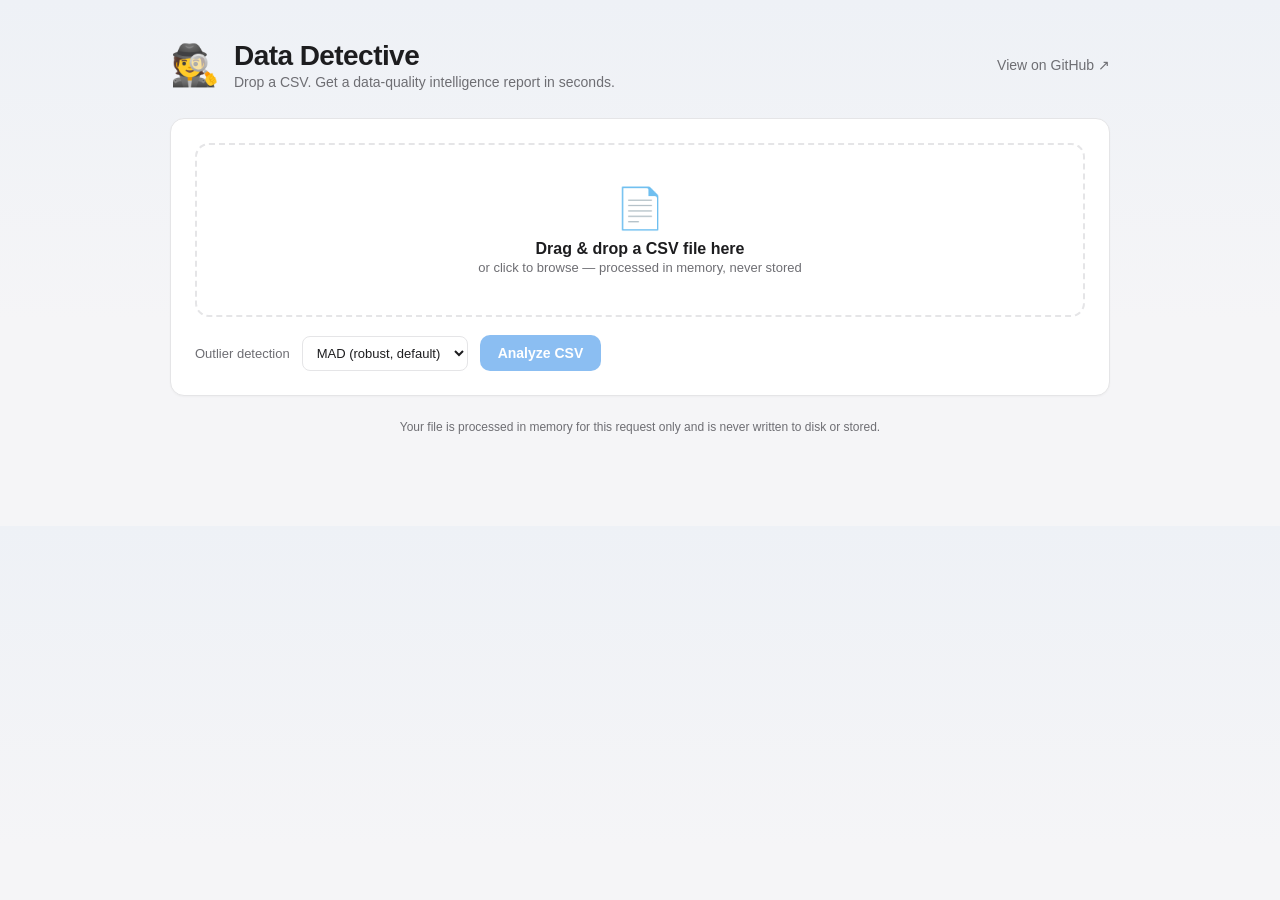
==== frontend/index.html @ d40b8b47 "feat: add dependency-free web frontend for the backend API Drag-and-drop CSV upload against /api/ana" ====
<!DOCTYPE html>
<html lang="en">
<head>
<meta charset="UTF-8" />
<meta name="viewport" content="width=device-width, initial-scale=1.0" />
<title>Data Detective — Instant CSV Intelligence</title>
<link rel="stylesheet" href="styles.css" />
</head>
<body>
<div class="shell">

  <header class="top">
    <div class="brand">
      <span class="brand-icon">🕵️</span>
      <div>
        <h1>Data Detective</h1>
        <p>Drop a CSV. Get a data-quality intelligence report in seconds.</p>
      </div>
    </div>
    <a class="link-muted" href="https://github.com/murs5l/data-detective" target="_blank" rel="noopener">
      View on GitHub ↗
    </a>
  </header>

  <section id="upload-section" class="card upload-card">
    <div id="dropzone" class="dropzone">
      <div class="dropzone-icon">📄</div>
      <p class="dropzone-title">Drag &amp; drop a CSV file here</p>
      <p class="dropzone-sub">or click to browse — processed in memory, never stored</p>
      <input id="file-input" type="file" accept=".csv,text/csv" hidden />
    </div>

    <div class="upload-options">
      <label for="outlier-method">Outlier detection</label>
      <select id="outlier-method">
        <option value="mad" selected>MAD (robust, default)</option>
        <option value="iqr">IQR (classic)</option>
      </select>
      <button id="analyze-btn" class="btn btn-primary" disabled>Analyze CSV</button>
      <span id="selected-filename" class="filename"></span>
    </div>

    <p id="error-banner" class="error-banner" hidden></p>
  </section>

  <section id="loading" class="card loading-card" hidden>
    <div class="spinner"></div>
    <p>Profiling your data…</p>
  </section>

  <section id="results" class="results" hidden>

    <div class="card insights-card">
      <div class="card-header">
        <h2>🧠 Insights</h2>
        <div class="actions">
          <button id="download-json" class="btn btn-ghost">Download JSON</button>
          <button id="download-html" class="btn btn-ghost">Download HTML report</button>
        </div>
      </div>
      <ul id="insights-list" class="insights-list"></ul>
    </div>

    <div class="stat-grid" id="stat-grid"></div>

    <div class="grid-2">
      <div class="card">
        <h2>🔗 Correlation Heatmap</h2>
        <div id="heatmap-wrap" class="heatmap-wrap"></div>
      </div>
      <div class="card">
        <h2>📊 Distributions</h2>
        <div id="histograms" class="histograms"></div>
      </div>
    </div>

    <details class="card details-card">
      <summary>🔬 Full technical report</summary>
      <div class="tech-grid">
        <div class="tech-box">
          <h3>Column types</h3>
          <div id="tech-column-types"></div>
        </div>
        <div class="tech-box">
          <h3>Missing values (%)</h3>
          <div id="tech-missing"></div>
        </div>
        <div class="tech-box">
          <h3>Outliers (MAD)</h3>
          <div id="tech-outliers-mad"></div>
        </div>
        <div class="tech-box">
          <h3>Outliers (IQR)</h3>
          <div id="tech-outliers-iqr"></div>
        </div>
        <div class="tech-box">
          <h3>High-cardinality columns</h3>
          <div id="tech-high-cardinality"></div>
        </div>
        <div class="tech-box">
          <h3>Constant columns</h3>
          <div id="tech-constant"></div>
        </div>
        <div class="tech-box">
          <h3>Duplicate columns</h3>
          <div id="tech-dup-columns"></div>
        </div>
        <div class="tech-box">
          <h3>Correlated pairs</h3>
          <div id="tech-correlated"></div>
        </div>
        <div class="tech-box">
          <h3>Date-like columns</h3>
          <div id="tech-date-like"></div>
        </div>
        <div class="tech-box">
          <h3>Mixed-type columns</h3>
          <div id="tech-mixed-type"></div>
        </div>
        <div class="tech-box">
          <h3>Negative values (unexpected)</h3>
          <div id="tech-negative"></div>
        </div>
        <div class="tech-box">
          <h3>Memory usage (KB)</h3>
          <div id="tech-memory"></div>
        </div>
      </div>
    </details>

    <button id="reset-btn" class="btn btn-ghost reset-btn">Analyze another file</button>
  </section>

  <footer class="footer">
    <p>Your file is processed in memory for this request only and is never written to disk or stored.</p>
  </footer>

</div>

<script src="app.js"></script>
</body>
</html>
---- frontend/styles.css ----
:root {
  --bg: #f5f5f7;
  --card-bg: #ffffff;
  --text: #1d1d1f;
  --muted: #6e6e73;
  --accent: #0071e3;
  --accent-dark: #005bb8;
  --border: #e5e5e7;
  --danger: #d70015;
  --danger-bg: #fdecec;
  --warning: #c9720b;
  --warning-bg: #fff6ea;
  --info-bg: #f0f6ff;
  --success: #1a8a3f;
  --radius: 14px;
}

* {
  box-sizing: border-box;
}

body {
  margin: 0;
  background: linear-gradient(180deg, #eef1f6 0%, #f5f5f7 320px);
  color: var(--text);
  font-family: -apple-system, BlinkMacSystemFont, "SF Pro Text", "Segoe UI", Roboto, Helvetica, Arial, sans-serif;
  -webkit-font-smoothing: antialiased;
}

.shell {
  max-width: 980px;
  margin: 0 auto;
  padding: 40px 20px 80px;
}

.top {
  display: flex;
  align-items: center;
  justify-content: space-between;
  gap: 16px;
  margin-bottom: 28px;
  flex-wrap: wrap;
}

.brand {
  display: flex;
  align-items: center;
  gap: 14px;
}

.brand-icon {
  font-size: 40px;
}

.brand h1 {
  margin: 0;
  font-size: 28px;
  font-weight: 700;
  letter-spacing: -0.02em;
}

.brand p {
  margin: 2px 0 0;
  color: var(--muted);
  font-size: 14px;
}

.link-muted {
  color: var(--muted);
  text-decoration: none;
  font-size: 14px;
  font-weight: 500;
}

.link-muted:hover {
  color: var(--accent);
}

.card {
  background: var(--card-bg);
  border: 1px solid var(--border);
  border-radius: var(--radius);
  padding: 24px;
  margin-bottom: 20px;
  box-shadow: 0 1px 2px rgba(0, 0, 0, 0.03);
}

.card h2 {
  font-size: 17px;
  font-weight: 600;
  margin: 0 0 14px;
}

.dropzone {
  border: 2px dashed var(--border);
  border-radius: var(--radius);
  padding: 40px 20px;
  text-align: center;
  cursor: pointer;
  transition: border-color 0.15s ease, background 0.15s ease;
}

.dropzone:hover,
.dropzone.drag-over {
  border-color: var(--accent);
  background: var(--info-bg);
}

.dropzone-icon {
  font-size: 40px;
}

.dropzone-title {
  font-size: 16px;
  font-weight: 600;
  margin: 8px 0 2px;
}

.dropzone-sub {
  font-size: 13px;
  color: var(--muted);
  margin: 0;
}

.upload-options {
  display: flex;
  align-items: center;
  gap: 12px;
  margin-top: 18px;
  flex-wrap: wrap;
}

.upload-options label {
  font-size: 13px;
  color: var(--muted);
}

select {
  border: 1px solid var(--border);
  border-radius: 8px;
  padding: 8px 10px;
  font-size: 13px;
  background: var(--card-bg);
  color: var(--text);
}

.btn {
  border: none;
  border-radius: 10px;
  padding: 10px 18px;
  font-size: 14px;
  font-weight: 600;
  cursor: pointer;
  transition: opacity 0.15s ease, background 0.15s ease;
}

.btn:disabled {
  opacity: 0.45;
  cursor: not-allowed;
}

.btn-primary {
  background: var(--accent);
  color: #fff;
}

.btn-primary:not(:disabled):hover {
  background: var(--accent-dark);
}

.btn-ghost {
  background: var(--bg);
  color: var(--text);
  border: 1px solid var(--border);
}

.btn-ghost:hover {
  background: #eaeaec;
}

.filename {
  font-size: 13px;
  color: var(--muted);
}

.error-banner {
  margin: 16px 0 0;
  background: var(--danger-bg);
  color: var(--danger);
  border-radius: 10px;
  padding: 10px 14px;
  font-size: 13px;
  font-weight: 500;
}

.loading-card {
  text-align: center;
  padding: 48px 20px;
}

.spinner {
  width: 34px;
  height: 34px;
  margin: 0 auto 16px;
  border: 3px solid var(--border);
  border-top-color: var(--accent);
  border-radius: 50%;
  animation: spin 0.8s linear infinite;
}

@keyframes spin {
  to {
    transform: rotate(360deg);
  }
}

.card-header {
  display: flex;
  align-items: center;
  justify-content: space-between;
  margin-bottom: 14px;
  flex-wrap: wrap;
  gap: 10px;
}

.card-header h2 {
  margin: 0;
}

.actions {
  display: flex;
  gap: 8px;
}

.insights-list {
  list-style: none;
  margin: 0;
  padding: 0;
}

.insight {
  border-radius: 10px;
  padding: 12px 14px;
  margin-bottom: 8px;
  font-size: 14px;
  background: var(--info-bg);
}

.insight.severity-danger {
  background: var(--danger-bg);
  color: #7a0d12;
}

.insight.severity-warning {
  background: var(--warning-bg);
  color: #7a4b09;
}

.insight-empty {
  color: var(--success);
  font-weight: 600;
}

.stat-grid {
  display: grid;
  grid-template-columns: repeat(auto-fit, minmax(140px, 1fr));
  gap: 14px;
  margin-bottom: 20px;
}

.stat-card {
  background: var(--card-bg);
  border: 1px solid var(--border);
  border-radius: var(--radius);
  padding: 18px;
  text-align: center;
}

.stat-card .value {
  font-size: 24px;
  font-weight: 700;
}

.stat-card .label {
  font-size: 12px;
  color: var(--muted);
  margin-top: 4px;
}

.grid-2 {
  display: grid;
  grid-template-columns: 1fr 1fr;
  gap: 20px;
}

@media (max-width: 720px) {
  .grid-2 {
    grid-template-columns: 1fr;
  }
}

.heatmap-wrap {
  overflow-x: auto;
}

.heatmap-table {
  border-collapse: collapse;
  font-size: 12px;
}

.heatmap-table th,
.heatmap-table td {
  padding: 6px 8px;
  text-align: center;
  white-space: nowrap;
}

.heatmap-table th {
  color: var(--muted);
  font-weight: 500;
}

.heatmap-cell {
  border-radius: 6px;
  font-weight: 600;
  color: #fff;
  min-width: 46px;
}

.empty-msg {
  color: var(--muted);
  font-size: 13px;
  font-style: italic;
}

.histograms {
  display: flex;
  flex-direction: column;
  gap: 16px;
  max-height: 420px;
  overflow-y: auto;
}

.hist-block h4 {
  margin: 0 0 6px;
  font-size: 13px;
  font-weight: 600;
}

.hist-bars {
  display: flex;
  align-items: flex-end;
  gap: 2px;
  height: 60px;
}

.hist-bar {
  flex: 1;
  background: var(--accent);
  border-radius: 2px 2px 0 0;
  min-height: 2px;
}

.details-card summary {
  cursor: pointer;
  font-weight: 600;
  font-size: 15px;
  list-style: none;
}

.details-card summary::-webkit-details-marker {
  display: none;
}

.details-card[open] summary {
  margin-bottom: 16px;
}

.tech-grid {
  display: grid;
  grid-template-columns: repeat(auto-fit, minmax(220px, 1fr));
  gap: 18px;
}

.tech-box h3 {
  font-size: 12px;
  text-transform: uppercase;
  letter-spacing: 0.04em;
  color: var(--muted);
  margin: 0 0 8px;
}

.tech-box table {
  width: 100%;
  border-collapse: collapse;
  font-size: 13px;
}

.tech-box td {
  padding: 4px 0;
  border-bottom: 1px solid var(--border);
}

.tech-box td:last-child {
  text-align: right;
  font-weight: 500;
}

.tech-box ul {
  margin: 0;
  padding-left: 18px;
  font-size: 13px;
}

.reset-btn {
  display: block;
  margin: 0 auto;
}

.footer {
  text-align: center;
  color: var(--muted);
  font-size: 12px;
  margin-top: 24px;
}
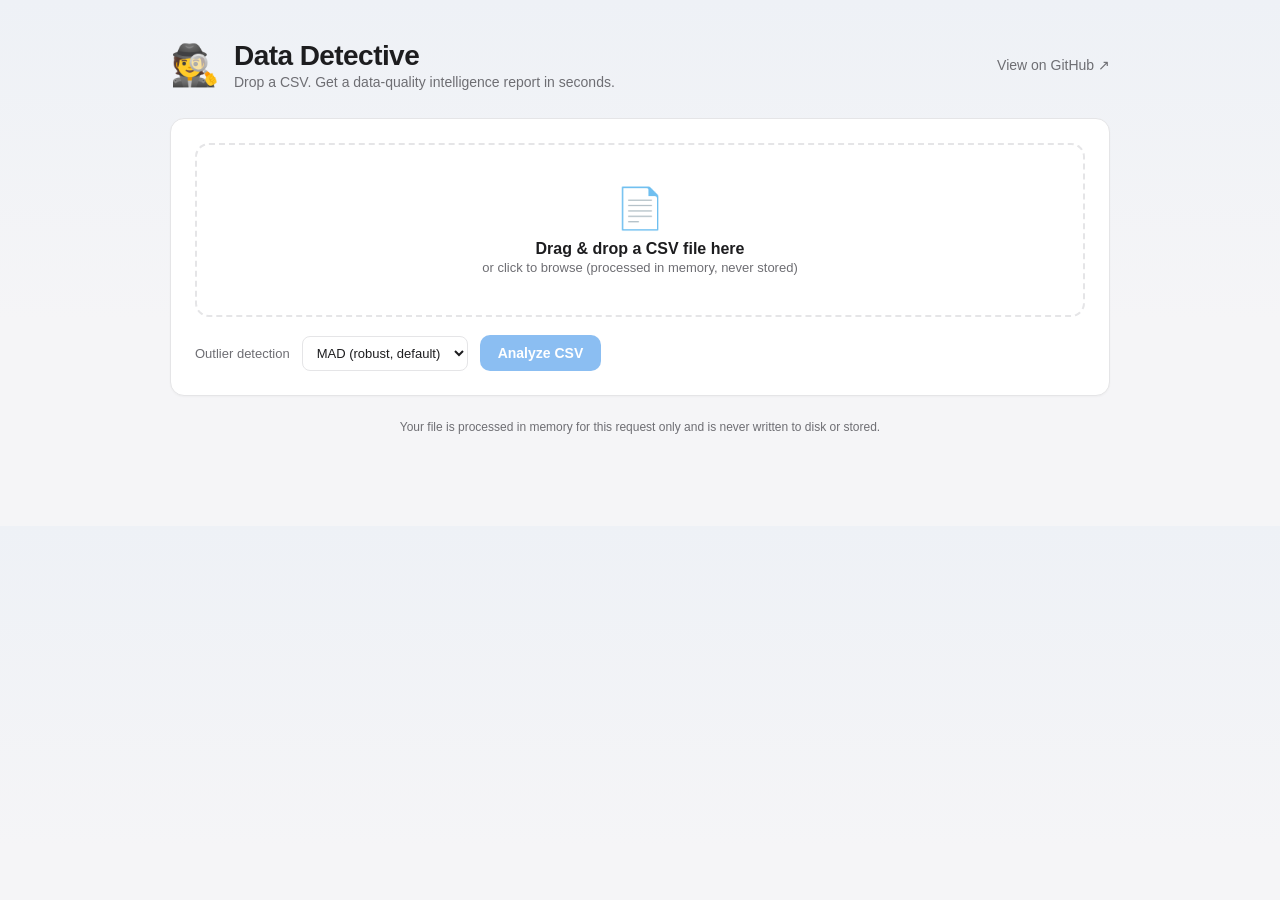
==== commit b861f3ea: "feat: add boxplots and fix horizontal page overflow in reports Adds DataProfiler.boxplot_stats() (fi" ====
--- a/frontend/index.html
+++ b/frontend/index.html
@@ -3,7 +3,7 @@
 <head>
 <meta charset="UTF-8" />
 <meta name="viewport" content="width=device-width, initial-scale=1.0" />
-<title>Data Detective — Instant CSV Intelligence</title>
+<title>Data Detective: Instant CSV Intelligence</title>
 <link rel="stylesheet" href="styles.css" />
 </head>
 <body>
@@ -26,7 +26,7 @@
     <div id="dropzone" class="dropzone">
       <div class="dropzone-icon">📄</div>
       <p class="dropzone-title">Drag &amp; drop a CSV file here</p>
-      <p class="dropzone-sub">or click to browse — processed in memory, never stored</p>
+      <p class="dropzone-sub">or click to browse (processed in memory, never stored)</p>
       <input id="file-input" type="file" accept=".csv,text/csv" hidden />
     </div>
 
@@ -63,14 +63,19 @@
 
     <div class="stat-grid" id="stat-grid"></div>
 
+    <div class="card">
+      <h2>🔗 Correlation Heatmap</h2>
+      <div id="heatmap-wrap" class="heatmap-wrap"></div>
+    </div>
+
     <div class="grid-2">
       <div class="card">
-        <h2>🔗 Correlation Heatmap</h2>
-        <div id="heatmap-wrap" class="heatmap-wrap"></div>
+        <h2>📊 Histograms</h2>
+        <div id="histograms" class="histograms"></div>
       </div>
       <div class="card">
-        <h2>📊 Distributions</h2>
-        <div id="histograms" class="histograms"></div>
+        <h2>📦 Boxplots</h2>
+        <div id="boxplots" class="boxplots"></div>
       </div>
     </div>
 
--- a/frontend/styles.css
+++ b/frontend/styles.css
@@ -83,6 +83,10 @@
   padding: 24px;
   margin-bottom: 20px;
   box-shadow: 0 1px 2px rgba(0, 0, 0, 0.03);
+  /* Grid items default to min-width: auto, which lets wide content (e.g.
+     the correlation heatmap table) force the whole grid - and page - to
+     overflow horizontally instead of scrolling within this card. */
+  min-width: 0;
 }
 
 .card h2 {
@@ -361,6 +365,47 @@
   min-height: 2px;
 }
 
+.boxplots {
+  display: flex;
+  flex-direction: column;
+  gap: 16px;
+  max-height: 420px;
+  overflow-y: auto;
+}
+
+.box-block h4 {
+  margin: 0 0 6px;
+  font-size: 13px;
+  font-weight: 600;
+}
+
+.box-plot-svg {
+  width: 100%;
+  height: 46px;
+  display: block;
+}
+
+.box-whisker {
+  stroke: var(--muted);
+  stroke-width: 1.5;
+}
+
+.box-rect {
+  fill: var(--info-bg);
+  stroke: var(--accent);
+  stroke-width: 1.5;
+}
+
+.box-median {
+  stroke: var(--accent);
+  stroke-width: 2;
+}
+
+.box-outlier {
+  fill: var(--danger);
+  opacity: 0.7;
+}
+
 .details-card summary {
   cursor: pointer;
   font-weight: 600;
